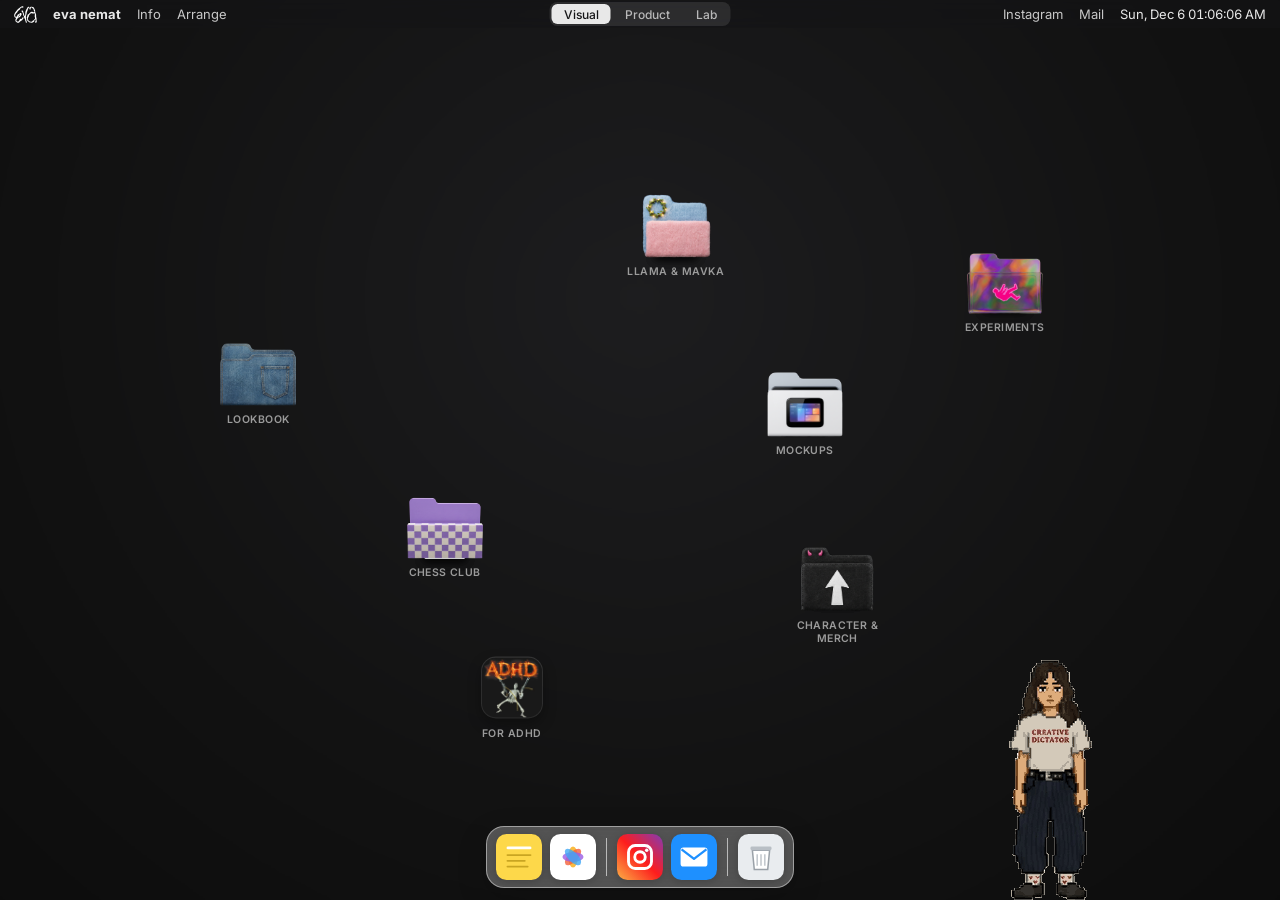
==== index.html @ 1a7c0a58 "Add a personality switcher with three portfolio tabs to the menu bar Co-Authored-By: Claude Opus 5.5" ====
<!doctype html>
<html lang="en">
<head>
  <meta charset="UTF-8" />
  <meta name="viewport" content="width=device-width, initial-scale=1, viewport-fit=cover" />
  <title>Portfolio</title>
  <link rel="icon" type="image/svg+xml" href="assets/favicon.svg?v=2026-10-22.12" />
  <link rel="preconnect" href="https://fonts.googleapis.com" />
  <link href="https://fonts.googleapis.com/css2?family=Inter:wght@400;500;600;700&display=swap" rel="stylesheet" />
  <!-- bump every ?v= on this page whenever the code or sprites change, so browsers fetch the new ones -->
  <link rel="stylesheet" href="styles.css?v=2026-10-22.12" />
</head>
<body>
  <div class="wallpaper" id="wallpaper"></div>

  <header class="menubar">
    <div class="menubar-left">
      <img class="menubar-logo" src="assets/logo-mark.svg?v=2026-10-22.12" alt="eva nemat" />
      <strong id="siteName">Portfolio</strong>
      <button class="menubar-item" data-open="about">Info</button>
      <button class="menubar-item" data-open="arrange">Arrange</button>
    </div>
    <nav class="switcher" id="switcher" aria-label="Portfolio"></nav>
    <div class="menubar-right">
      <a class="menubar-item" id="igLink" target="_blank" rel="noopener" aria-label="Instagram">Instagram</a>
      <a class="menubar-item" id="mailLink" aria-label="Email">Mail</a>
      <span class="menubar-clock" id="clock"></span>
    </div>
  </header>

  <main class="desktop" id="desktop" aria-label="Projects"></main>

  <nav class="dock" id="dock" aria-label="Dock">
    <button class="dock-item" data-open="about" title="About">
      <svg viewBox="0 0 48 48"><rect width="48" height="48" rx="11" fill="#fdd84a"/><rect x="11" y="13" width="26" height="3" rx="1.5" fill="#fff"/><rect x="11" y="21" width="26" height="2" rx="1" fill="#c9a522"/><rect x="11" y="27" width="20" height="2" rx="1" fill="#c9a522"/><rect x="11" y="33" width="23" height="2" rx="1" fill="#c9a522"/></svg>
    </button>
    <button class="dock-item" data-open="all" title="All projects">
      <svg viewBox="0 0 48 48"><rect width="48" height="48" rx="11" fill="#fff"/><g transform="translate(24 24)"><ellipse rx="5" ry="11" fill="#f9b52b" transform="rotate(0)" opacity=".9"/><ellipse rx="5" ry="11" fill="#f2603c" transform="rotate(45)" opacity=".8"/><ellipse rx="5" ry="11" fill="#9b5de5" transform="rotate(90)" opacity=".8"/><ellipse rx="5" ry="11" fill="#3fa7f5" transform="rotate(135)" opacity=".8"/></g></svg>
    </button>
    <span class="dock-sep"></span>
    <a class="dock-item" id="dockIg" target="_blank" rel="noopener" title="Instagram">
      <svg viewBox="0 0 48 48"><defs><linearGradient id="ig" x1="0" y1="1" x2="1" y2="0"><stop offset="0" stop-color="#fcb045"/><stop offset=".5" stop-color="#fd1d1d"/><stop offset="1" stop-color="#833ab4"/></linearGradient></defs><rect width="48" height="48" rx="11" fill="url(#ig)"/><rect x="12" y="12" width="24" height="24" rx="7" fill="none" stroke="#fff" stroke-width="3"/><circle cx="24" cy="24" r="5.5" fill="none" stroke="#fff" stroke-width="3"/><circle cx="31" cy="17" r="1.8" fill="#fff"/></svg>
    </a>
    <a class="dock-item" id="dockMail" title="Mail">
      <svg viewBox="0 0 48 48"><rect width="48" height="48" rx="11" fill="#1e90ff"/><rect x="10" y="14" width="28" height="20" rx="3" fill="#fff"/><path d="M11 16 24 26 37 16" fill="none" stroke="#1e90ff" stroke-width="2.4" stroke-linejoin="round"/></svg>
    </a>
    <span class="dock-sep"></span>
    <button class="dock-item" data-open="arrange" title="Tidy up desktop">
      <svg viewBox="0 0 48 48"><rect width="48" height="48" rx="11" fill="#e9ecef"/><path d="M15 17h18l-2 20H17z" fill="#fff" stroke="#9aa1a8" stroke-width="1.6"/><rect x="13" y="13" width="22" height="4" rx="1.5" fill="#b9bfc5"/><path d="M20 21v12M24 21v12M28 21v12" stroke="#b9bfc5" stroke-width="1.4"/></svg>
    </button>
  </nav>

  <div class="windows" id="windows"></div>

  <script src="projects.js?v=2026-10-22.12"></script>
  <script src="app.js?v=2026-10-22.12"></script>
  <script src="character.js?v=2026-10-22.12"></script>
</body>
</html>
---- styles.css ----
:root {
  --text: #fff;
  --label-shadow: 0 1px 3px rgba(0, 0, 0, .55);
  --glass: rgba(255, 255, 255, .28);
  --glass-border: rgba(255, 255, 255, .45);
  --win-bg: #fbfbfb;
  --win-text: #1b1b1b;
  --win-muted: #777;
  --font: "Inter", -apple-system, BlinkMacSystemFont, "Helvetica Neue", sans-serif;
}

* { box-sizing: border-box; }

html, body {
  margin: 0;
  height: 100%;
  overflow: hidden;
  background: #111;
  font-family: var(--font);
  color: var(--text);
  -webkit-font-smoothing: antialiased;
}

button { font: inherit; color: inherit; background: none; border: 0; cursor: pointer; padding: 0; }
a { color: inherit; text-decoration: none; }

/* ---------- wallpaper ---------- */
.wallpaper {
  position: fixed;
  inset: -40px;
  background: radial-gradient(ellipse at 50% 35%, #1d1d1f 0%, #121212 55%, #0b0b0b 100%) center / cover no-repeat;
  filter: blur(14px) saturate(1.05);
  transform: scale(1.04);
}
.wallpaper.has-photo { filter: blur(10px) brightness(.35); }

/* ---------- menu bar ---------- */
.menubar {
  position: fixed;
  top: 0; left: 0; right: 0;
  height: 28px;
  padding: 0 14px;
  display: flex;
  align-items: center;
  justify-content: space-between;
  font-size: 13px;
  color: #e8e8e8;
  background: rgba(20, 20, 22, .6);
  backdrop-filter: blur(20px) saturate(1.6);
  -webkit-backdrop-filter: blur(20px) saturate(1.6);
  z-index: 5000;
}
.menubar-left, .menubar-right { display: flex; align-items: center; gap: 16px; }
.menubar-logo { height: 17px; width: auto; display: block; }
.menubar-item { opacity: .85; }
.menubar-item:hover { opacity: 1; }
.menubar-clock { font-variant-numeric: tabular-nums; }
/* personality switcher: a segmented control in the middle of the menu bar */
.switcher {
  position: absolute;
  left: 50%;
  top: 50%;
  transform: translate(-50%, -50%);
  display: flex;
  gap: 2px;
  padding: 2px;
  border-radius: 8px;
  background: rgba(255, 255, 255, .1);
}
.switcher button {
  height: 20px;
  padding: 0 12px;
  border-radius: 6px;
  font: inherit;
  font-size: 12px;
  font-weight: 500;
  color: inherit;
  opacity: .75;
  transition: background .15s, color .15s, opacity .15s;
}
.switcher button:hover { opacity: 1; }
.switcher button[aria-pressed="true"] { background: #e8e8e8; color: #141416; opacity: 1; }
.desktop-empty {
  position: absolute;
  inset: 0 0 90px;
  display: grid;
  place-content: center;
  gap: 6px;
  text-align: center;
  color: rgba(255, 255, 255, .55);
  font-size: 14px;
  pointer-events: none;
}
.desktop-empty strong { font-size: 22px; font-weight: 600; color: rgba(255, 255, 255, .85); }

/* ---------- desktop icons ---------- */
.desktop {
  position: fixed;
  inset: 28px 0 0 0;
}

.icon {
  position: absolute;
  width: 112px;
  display: flex;
  flex-direction: column;
  align-items: center;
  gap: 6px;
  touch-action: none;
  user-select: none;
  -webkit-user-select: none;
  cursor: grab;
  transform: translate(-50%, -50%);
  animation: pop .5s cubic-bezier(.2, .9, .3, 1.3) both;
}
.icon.dragging { cursor: grabbing; z-index: 10; }
.icon.dragging .folder { transform: scale(1.06); }
.icon.dragging .peek { transform: translate(-50%, 0); }

/* project folders: transparent PNG shaped like a folder */
.folder {
  width: 76px;
  height: 64px;
  display: grid;
  place-items: center;
  transition: transform .18s cubic-bezier(.2, .9, .3, 1.3);
}
.folder { position: relative; --lip: 40%; }
/* three layers: the whole folder (back), the previews, and the front panel on top */
.folder .art,
.folder .front {
  position: absolute;
  inset: 0;
  width: 100%;
  height: 100%;
  object-fit: contain;
  display: block;
  pointer-events: none;
}
.folder .art { z-index: 1; }
.folder .front {
  z-index: 3;
  /* only the front panel: everything below its top edge */
  clip-path: inset(var(--lip) 0 0 0);
  transform-origin: 50% 100%;
  transition: transform .28s cubic-bezier(.2, .9, .3, 1.2);
}
/* video icons: the thumbnail as a little screen with a play badge */
.video-file {
  position: relative;
  width: 80px;
  height: 64px;
  display: grid;
  place-items: center;
  transition: transform .18s cubic-bezier(.2, .9, .3, 1.3);
}
.video-file img {
  width: 80px;
  height: 45px;
  object-fit: cover;
  border-radius: 6px;
  border: 2px solid rgba(255, 255, 255, .9);
  background: #222;
  box-shadow: 0 6px 14px rgba(0, 0, 0, .35);
  pointer-events: none;
}
.video-file::after {
  content: "";
  position: absolute;
  left: 50%;
  top: 50%;
  width: 0;
  height: 0;
  margin: -8px 0 0 -5px;
  border-style: solid;
  border-width: 8px 0 8px 13px;
  border-color: transparent transparent transparent #fff;
  filter: drop-shadow(0 1px 2px rgba(0, 0, 0, .6));
}
.icon:hover .video-file { transform: translateY(-3px); }
.icon.dragging .video-file { transform: scale(1.06); }
/* app shortcuts: a rounded tile like a dock app */
.app-icon {
  width: 80px;
  height: 64px;
  display: grid;
  place-items: center;
  transition: transform .18s cubic-bezier(.2, .9, .3, 1.3);
}
.app-icon img {
  width: 60px;
  height: 60px;
  border-radius: 14px;
  background: #111;
  box-shadow: 0 6px 14px rgba(0, 0, 0, .35), 0 0 0 1px rgba(255, 255, 255, .15);
  pointer-events: none;
}
.icon:hover .app-icon { transform: translateY(-3px); }
.icon.dragging .app-icon { transform: scale(1.06); }
/* video player: just the video, edge to edge, with the window controls floating over its top */
.window.video { width: min(560px, 92vw); background: #000; }
.window.video .wbody { padding: 0; overflow: hidden; }
.window.video .titlebar {
  position: absolute;
  top: 0; left: 0; right: 0;
  z-index: 2;
  height: 30px;
  background: linear-gradient(rgba(0, 0, 0, .55), transparent);
  border: 0;
  opacity: 0;
  transition: opacity .15s;
}
.window.video:hover .titlebar { opacity: 1; }
@media (hover: none) { .window.video .titlebar { opacity: 1; } }
.window.video .wtitle { display: none; }
.window.video .light.max { cursor: pointer; }
.window.video .resize {
  position: absolute;
  right: 0;
  bottom: 0;
  z-index: 3;
  width: 22px;
  height: 22px;
  cursor: nwse-resize;
  touch-action: none;
  background: linear-gradient(135deg, transparent 50%, rgba(255, 255, 255, .55) 50%, rgba(255, 255, 255, .55) 58%, transparent 58%, transparent 70%, rgba(255, 255, 255, .55) 70%, rgba(255, 255, 255, .55) 78%, transparent 78%);
  opacity: 0;
  transition: opacity .15s;
}
.window.video:hover .resize, .window.video.resizing .resize { opacity: 1; }
/* while resizing, keep the iframe from swallowing the pointer */
.window.video.resizing .player { pointer-events: none; }
@media (hover: none) { .window.video .resize { opacity: 1; } }
.window .player { display: block; width: 100%; aspect-ratio: 16 / 9; border: 0; background: #000; }
.folder .placeholder { width: 82%; height: 70%; border-radius: 8px; }
.icon:hover .folder { transform: translateY(-3px); }
/* hovering "opens" the folder: the front panel tips toward you and the previews rise out */
.icon:hover .folder .front { transform: perspective(220px) rotateX(-14deg); }

.peeks { position: absolute; inset: 0; z-index: 2; pointer-events: none; }
.peek {
  position: absolute;
  left: 50%;
  top: calc(var(--lip) + 6%);
  width: 56%;
  aspect-ratio: 4 / 3;
  object-fit: cover;
  border: 2px solid #fff;
  border-radius: 2px;
  box-shadow: 0 3px 8px rgba(0, 0, 0, .45);
  transform: translate(-50%, 0) rotate(0deg);
  transition: transform .32s cubic-bezier(.2, .9, .3, 1.25);
}
.peek:nth-child(1) { --dx: -30%; --dy: -80%; --r: -10deg; }
.peek:nth-child(2) { --dx: 30%;  --dy: -86%; --r: 9deg; transition-delay: .03s; }
.peek:nth-child(3) { --dx: 0%;   --dy: -104%; --r: -2deg; transition-delay: .06s; }
.icon:hover .peek { transform: translate(calc(-50% + var(--dx)), var(--dy)) rotate(var(--r)); }
.icon.selected .folder { filter: drop-shadow(0 0 10px rgba(255, 255, 255, .25)); }

.thumb {
  width: 64px;
  height: 64px;
  border-radius: 3px;
  overflow: hidden;
  box-shadow: 0 3px 10px rgba(0, 0, 0, .28);
  transition: transform .15s, box-shadow .15s;
  background: #eee;
}
.thumb img { width: 100%; height: 100%; object-fit: cover; display: block; pointer-events: none; }
.icon:hover .thumb { transform: scale(1.05); }
.icon.selected .thumb { outline: 2px solid rgba(255,255,255,.9); outline-offset: 2px; }

.label {
  max-width: 112px;
  padding: 2px 6px;
  border-radius: 4px;
  font-size: 10.5px;
  font-weight: 600;
  color: #9b9b9b;
  letter-spacing: .04em;
  text-transform: uppercase;
  text-align: center;
  line-height: 1.25;
}
.icon:hover .label { color: #e6e6e6; }
.icon.selected .label { background: #2d6cdf; color: #fff; }

/* placeholder tile shown until a real image exists */
.placeholder {
  width: 100%;
  height: 100%;
  display: grid;
  place-items: center;
  font-weight: 700;
  font-size: 18px;
  color: rgba(255, 255, 255, .95);
  letter-spacing: .02em;
}

@keyframes pop {
  from { opacity: 0; transform: translate(-50%, -50%) scale(.6); }
  to   { opacity: 1; transform: translate(-50%, -50%) scale(1); }
}

/* ---------- dock ---------- */
.dock {
  position: fixed;
  left: 50%;
  bottom: 12px;
  transform: translateX(-50%);
  display: flex;
  align-items: flex-end;
  gap: 8px;
  padding: 7px 9px;
  border-radius: 18px;
  background: var(--glass);
  border: 1px solid var(--glass-border);
  backdrop-filter: blur(24px) saturate(1.6);
  -webkit-backdrop-filter: blur(24px) saturate(1.6);
  box-shadow: 0 10px 30px rgba(0, 0, 0, .18);
  z-index: 5000;
}
.dock-item {
  width: 46px;
  height: 46px;
  display: block;
  transition: transform .18s cubic-bezier(.2, .9, .3, 1.4);
  transform-origin: bottom center;
}
.dock-item svg { width: 100%; height: 100%; display: block; filter: drop-shadow(0 2px 4px rgba(0,0,0,.18)); }
.dock-item:hover { transform: scale(1.25) translateY(-4px); }
.dock-sep { width: 1px; align-self: stretch; margin: 4px 2px; background: rgba(255, 255, 255, .6); }

/* ---------- windows ---------- */
/* windows sit above everything else: the dock, the menubar and the character's props */
.windows { position: relative; z-index: 6000; }
.window {
  position: fixed;
  width: min(760px, 92vw);
  max-height: min(78vh, 760px);
  display: flex;
  flex-direction: column;
  background: var(--win-bg);
  color: var(--win-text);
  border-radius: 12px;
  overflow: hidden;
  box-shadow: 0 24px 70px rgba(0, 0, 0, .35), 0 0 0 1px rgba(0, 0, 0, .08);
  animation: open .22s cubic-bezier(.2, .9, .3, 1.15) both;
}
.window.closing { animation: close .16s ease-in forwards; }
.window.small { width: min(420px, 92vw); }

.titlebar {
  position: relative;
  flex: none;
  height: 38px;
  display: flex;
  align-items: center;
  padding: 0 14px;
  background: #ececec;
  border-bottom: 1px solid #ddd;
  cursor: grab;
  touch-action: none;
  user-select: none;
}
.titlebar:active { cursor: grabbing; }
.lights { display: flex; gap: 8px; }
.light { width: 12px; height: 12px; border-radius: 50%; }
.light.close { background: #ff5f57; }
.light.min { background: #febc2e; }
.light.max { background: #28c840; }
.light.close:hover::after { content: "×"; display: block; font-size: 11px; line-height: 12px; text-align: center; color: #7a1d17; font-weight: 700; }
.wtitle {
  position: absolute;
  left: 50%;
  transform: translateX(-50%);
  font-size: 13px;
  font-weight: 600;
  color: #444;
  white-space: nowrap;
  max-width: 60%;
  overflow: hidden;
  text-overflow: ellipsis;
}

.wbody { overflow: auto; padding: 20px; }
.wmeta { display: flex; gap: 10px; font-size: 12px; color: var(--win-muted); text-transform: uppercase; letter-spacing: .06em; margin-bottom: 6px; }
.wbody h2 { margin: 0 0 8px; font-size: 22px; letter-spacing: -.01em; }
.wbody p { margin: 0 0 18px; font-size: 14px; line-height: 1.55; color: #333; }

.gallery { display: grid; gap: 10px; }
.gallery img, .gallery video {
  display: block;
  justify-self: center;
  max-width: 100%;
  max-height: 70vh;
  border-radius: 6px;
}
.gallery video { width: 100%; background: #111; }
.gallery .placeholder { border-radius: 6px; font-size: 32px; }
.gallery .placeholder { aspect-ratio: 4 / 3; }

.finder { display: grid; grid-template-columns: repeat(auto-fill, minmax(96px, 1fr)); gap: 16px 8px; }
.finder button { display: flex; flex-direction: column; align-items: center; gap: 6px; font-size: 11px; color: #333; text-align: center; }
.finder .thumb { width: 64px; height: 64px; }

@keyframes open { from { opacity: 0; transform: scale(.92); } to { opacity: 1; transform: scale(1); } }
@keyframes close { to { opacity: 0; transform: scale(.94); } }

/* ---------- mobile ---------- */
@media (max-width: 640px) {
  .menubar { padding: 0 12px; }
  .menubar-item[data-open="arrange"], .menubar-right .menubar-item { display: none; }
  /* room for the switcher in the middle */
  #siteName, .menubar-clock { display: none; }
  .switcher button { padding: 0 10px; }
  .icon { width: 84px; }
  .folder { width: 66px; height: 56px; }
  .label { font-size: 9.5px; max-width: 84px; }
  .dock-item { width: 40px; height: 40px; }
  .window, .window.small {
    left: 8px !important;
    width: calc(100vw - 16px);
    max-height: calc(100dvh - 120px);
  }
}

@media (prefers-reduced-motion: reduce) {
  .icon, .window { animation: none; }
}

/* ---------- pixel character that follows the cursor ---------- */
.buddy {
  position: fixed;
  left: 0;
  top: 0;
  z-index: 4000; /* behind windows; character.js lifts her above them while she sits on one */
  pointer-events: none;
  background-repeat: no-repeat;
  image-rendering: pixelated;
  will-change: transform;
  /* she tips around the point she sits on (row 144 of 256) */
  transform-origin: 50% 56.25%;
}
/* the desk she pulls into the bottom-left corner for the Mockups project */
.buddy-desk, .buddy-wardrobe {
  position: fixed;
  left: 0;
  z-index: 3990; /* just behind her */
  pointer-events: none;
  background-repeat: no-repeat;
  image-rendering: pixelated;
  will-change: transform;
}
.buddy-wardrobe { top: 0; transform-origin: 50% 100%; }
/* the llama and bird from Llama & Mavka that run across and fall asleep on the right */
.buddy-llama, .buddy-bird {
  position: fixed;
  left: 0;
  top: 0;
  z-index: 3994;
  pointer-events: none;
  background-repeat: no-repeat;
  image-rendering: pixelated;
  will-change: transform;
}
.buddy-llama { top: auto; transform-origin: 50% 100%; }
.buddy-bird { z-index: 3995; }
/* questions about the project she's sitting on, and her answer */
.buddy-qa {
  position: fixed;
  left: 0;
  top: 0;
  z-index: 7001;
  width: 260px;
  display: flex;
  flex-direction: column;
  align-items: flex-start;
  gap: 6px;
  pointer-events: none;
  opacity: 0;
  transition: opacity .2s;
  font: 600 12px/1.35 ui-monospace, "SF Mono", Menlo, monospace;
}
.buddy-qa.flip { align-items: flex-end; }
.buddy-qa.show { opacity: 1; }
.buddy-qa.show button { pointer-events: auto; }
.buddy-qa button, .buddy-qa .say {
  margin: 0;
  padding: 5px 9px 6px;
  font: inherit;
  text-align: left;
  color: #111;
  background: #fff;
  border: 3px solid #111;
  box-shadow: 3px 3px 0 #111;
}
.buddy-qa button { cursor: pointer; transition: transform .08s, box-shadow .08s; }
.buddy-qa button:hover { transform: translate(-1px, -1px); box-shadow: 4px 4px 0 #111; background: #fff3a6; }
.buddy-qa button:active { transform: translate(2px, 2px); box-shadow: 1px 1px 0 #111; }
.buddy-qa .say { font-weight: 500; width: 100%; box-sizing: border-box; min-height: 1.35em; }
/* pixel tail pointing back at her */
.buddy-qa .say { position: relative; }
.buddy-qa .say::before {
  content: "";
  position: absolute;
  top: 8px;
  left: -9px;
  width: 9px;
  height: 9px;
  background: #fff;
  border: 3px solid #111;
  border-top: 0;
  border-right: 0;
  transform: skewX(-35deg);
}
.buddy-qa.flip .say::before { left: auto; right: -9px; border-left: 0; border-right: 3px solid #111; transform: skewX(35deg); }
/* her angry speech bubble after a fall */
.buddy-bubble {
  position: fixed;
  left: 0;
  top: 0;
  z-index: 4001;
  pointer-events: none;
  padding: 4px 8px 5px;
  font: 700 15px/1 ui-monospace, "SF Mono", Menlo, monospace;
  letter-spacing: .04em;
  color: #c0392b;
  background: #fff;
  border: 3px solid #111;
  box-shadow: 3px 3px 0 #111;
  opacity: 0;
  transition: opacity .12s;
}
.buddy-bubble.show { opacity: 1; }
/* pixel tail pointing down-left to her head */
.buddy-bubble::after {
  content: "";
  position: absolute;
  left: 6px;
  bottom: -9px;
  width: 9px;
  height: 9px;
  background: #fff;
  border: 3px solid #111;
  border-top: 0;
  border-right: 0;
  transform: skewY(-35deg);
}
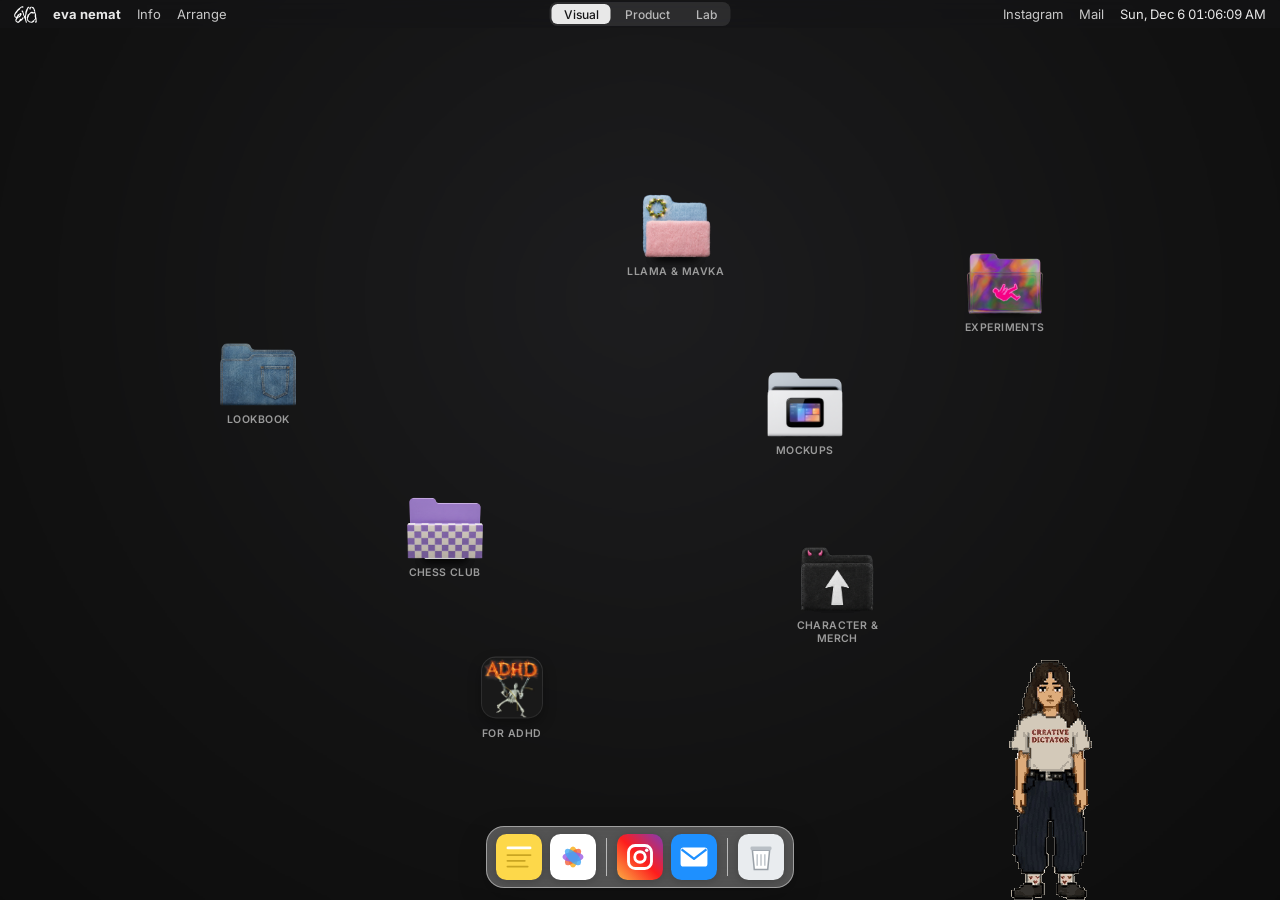
==== commit 3c8d808e: "Add phone home screen layout for mobile On screens up to 640px the desktop becomes a phone home scre" ====
--- a/index.html
+++ b/index.html
@@ -4,18 +4,18 @@
   <meta charset="UTF-8" />
   <meta name="viewport" content="width=device-width, initial-scale=1, viewport-fit=cover" />
   <title>Portfolio</title>
-  <link rel="icon" type="image/svg+xml" href="assets/favicon.svg?v=2026-10-22.12" />
+  <link rel="icon" type="image/svg+xml" href="assets/favicon.svg?v=2026-10-23.1" />
   <link rel="preconnect" href="https://fonts.googleapis.com" />
   <link href="https://fonts.googleapis.com/css2?family=Inter:wght@400;500;600;700&display=swap" rel="stylesheet" />
   <!-- bump every ?v= on this page whenever the code or sprites change, so browsers fetch the new ones -->
-  <link rel="stylesheet" href="styles.css?v=2026-10-22.12" />
+  <link rel="stylesheet" href="styles.css?v=2026-10-23.1" />
 </head>
 <body>
   <div class="wallpaper" id="wallpaper"></div>
 
   <header class="menubar">
     <div class="menubar-left">
-      <img class="menubar-logo" src="assets/logo-mark.svg?v=2026-10-22.12" alt="eva nemat" />
+      <img class="menubar-logo" src="assets/logo-mark.svg?v=2026-10-23.1" alt="eva nemat" />
       <strong id="siteName">Portfolio</strong>
       <button class="menubar-item" data-open="about">Info</button>
       <button class="menubar-item" data-open="arrange">Arrange</button>
@@ -52,8 +52,9 @@
 
   <div class="windows" id="windows"></div>
 
-  <script src="projects.js?v=2026-10-22.12"></script>
-  <script src="app.js?v=2026-10-22.12"></script>
-  <script src="character.js?v=2026-10-22.12"></script>
+  <script src="projects.js?v=2026-10-23.1"></script>
+  <script src="app.js?v=2026-10-23.1"></script>
+  <script src="mobile.js?v=2026-10-23.1"></script>
+  <script src="character.js?v=2026-10-23.1"></script>
 </body>
 </html>
--- a/styles.css
+++ b/styles.css
@@ -407,22 +407,322 @@
 @keyframes open { from { opacity: 0; transform: scale(.92); } to { opacity: 1; transform: scale(1); } }
 @keyframes close { to { opacity: 0; transform: scale(.94); } }
 
-/* ---------- mobile ---------- */
+/* ---------- phone: a home screen instead of the desktop (mobile.js) ---------- */
+.phone, .sheet { display: none; }
 @media (max-width: 640px) {
-  .menubar { padding: 0 12px; }
-  .menubar-item[data-open="arrange"], .menubar-right .menubar-item { display: none; }
-  /* room for the switcher in the middle */
-  #siteName, .menubar-clock { display: none; }
-  .switcher button { padding: 0 10px; }
-  .icon { width: 84px; }
-  .folder { width: 66px; height: 56px; }
-  .label { font-size: 9.5px; max-width: 84px; }
-  .dock-item { width: 40px; height: 40px; }
-  .window, .window.small {
-    left: 8px !important;
-    width: calc(100vw - 16px);
-    max-height: calc(100dvh - 120px);
-  }
+  /* the desktop, its windows and the character step aside */
+  .menubar, .desktop, .dock, .windows,
+  .buddy, .buddy-desk, .buddy-wardrobe, .buddy-llama, .buddy-bird, .buddy-qa, .buddy-bubble { display: none !important; }
+
+  .phone {
+    --icon: min(62px, 15.5vw);
+    position: fixed;
+    inset: 0;
+    display: flex;
+    flex-direction: column;
+    padding: env(safe-area-inset-top) 0 calc(env(safe-area-inset-bottom) + 10px);
+    transition: transform .44s cubic-bezier(.2, .9, .25, 1), opacity .44s, filter .44s;
+  }
+  /* soft colour behind the dark wallpaper, like a phone background */
+  .phone::before {
+    content: "";
+    position: fixed;
+    inset: 0;
+    z-index: -1;
+    pointer-events: none;
+    background:
+      radial-gradient(60% 40% at 15% 20%, rgba(155, 93, 229, .28), transparent 70%),
+      radial-gradient(55% 40% at 90% 55%, rgba(242, 96, 60, .2), transparent 70%),
+      radial-gradient(70% 45% at 40% 100%, rgba(63, 167, 245, .22), transparent 70%);
+  }
+  /* the home screen zooms in a little behind an open app */
+  .phone.behind { transform: scale(1.08); opacity: .3; filter: blur(4px); }
+
+  .phone-pages {
+    flex: 1;
+    min-height: 0;
+    display: flex;
+    overflow-x: auto;
+    overflow-y: hidden;
+    scroll-snap-type: x mandatory;
+    scrollbar-width: none;
+    overscroll-behavior-x: contain;
+  }
+  .phone-pages::-webkit-scrollbar { display: none; }
+  .phone-page {
+    flex: 0 0 100%;
+    scroll-snap-align: start;
+    scroll-snap-stop: always;
+    overflow-y: auto;
+    padding: 18px 0 16px;
+  }
+  .phone-grid {
+    display: grid;
+    grid-template-columns: repeat(4, 1fr);
+    gap: 22px 0;
+    padding: 0 14px;
+    justify-items: center;
+  }
+
+  /* ---------- widgets ---------- */
+  .widget {
+    grid-column: 1 / -1;
+    justify-self: stretch;
+    margin: 0 8px 4px;
+    min-height: calc(var(--icon) * 2 + 40px);
+    padding: 16px 18px;
+    border-radius: 24px;
+    display: flex;
+    flex-direction: column;
+    align-items: flex-start;
+    text-align: left;
+    color: #fff;
+    background: rgba(255, 255, 255, .1);
+    border: .5px solid rgba(255, 255, 255, .16);
+    backdrop-filter: blur(30px) saturate(1.6);
+    -webkit-backdrop-filter: blur(30px) saturate(1.6);
+    animation: phone-pop .5s cubic-bezier(.2, .9, .3, 1.15) both;
+  }
+  .widget-top { display: flex; align-items: center; gap: 8px; font-size: 13px; font-weight: 600; }
+  .widget-top img { height: 16px; width: auto; }
+  .widget-date { margin-top: auto; font-size: 13px; font-weight: 600; color: #ff6b5b; text-transform: uppercase; letter-spacing: .04em; }
+  .widget-time { font-size: 52px; font-weight: 300; line-height: 1.05; letter-spacing: -.03em; font-variant-numeric: tabular-nums; }
+  .widget-about { margin-top: 6px; font-size: 12.5px; line-height: 1.4; color: rgba(255, 255, 255, .65); }
+  .widget-hello:active { transform: scale(.97); transition: transform .1s; }
+  .widget-mode { justify-content: flex-end; }
+  .widget-mode strong { font-size: 28px; font-weight: 700; letter-spacing: -.02em; }
+  .widget-mode span { margin-top: 4px; font-size: 13px; color: rgba(255, 255, 255, .6); }
+
+  /* ---------- app icons ---------- */
+  .app {
+    width: 100%;
+    display: flex;
+    flex-direction: column;
+    align-items: center;
+    gap: 6px;
+    -webkit-tap-highlight-color: transparent;
+    animation: phone-pop .5s cubic-bezier(.2, .9, .3, 1.3) both;
+  }
+  .app-tile {
+    width: var(--icon);
+    height: var(--icon);
+    border-radius: 23%;
+    overflow: hidden;
+    display: block;
+    box-shadow: 0 6px 16px rgba(0, 0, 0, .3);
+    transition: transform .15s, filter .15s;
+  }
+  .app:active .app-tile { transform: scale(.9); filter: brightness(.75); }
+  .app-tile > img { width: 100%; height: 100%; object-fit: cover; display: block; }
+  /* a project folder: frosted glass with four little pictures inside */
+  .folder-tile {
+    display: grid;
+    grid-template-columns: 1fr 1fr;
+    gap: 9%;
+    padding: 14%;
+    background: rgba(255, 255, 255, .2);
+    border: .5px solid rgba(255, 255, 255, .25);
+    backdrop-filter: blur(20px) saturate(1.6);
+    -webkit-backdrop-filter: blur(20px) saturate(1.6);
+  }
+  .mini { border-radius: 24%; overflow: hidden; background: rgba(255, 255, 255, .15); }
+  .mini img, .mini .placeholder { width: 100%; height: 100%; object-fit: cover; display: block; font-size: 0; }
+  .app-label {
+    max-width: calc(var(--icon) + 18px);
+    font-size: 11.5px;
+    font-weight: 500;
+    color: #fff;
+    text-shadow: 0 1px 3px rgba(0, 0, 0, .5);
+    white-space: nowrap;
+    overflow: hidden;
+    text-overflow: ellipsis;
+  }
+
+  /* ---------- page switcher and dock ---------- */
+  .phone-pager {
+    align-self: center;
+    display: flex;
+    gap: 2px;
+    margin: 8px 0 12px;
+    padding: 3px;
+    border-radius: 999px;
+    background: rgba(255, 255, 255, .12);
+    backdrop-filter: blur(20px) saturate(1.6);
+    -webkit-backdrop-filter: blur(20px) saturate(1.6);
+  }
+  .phone-pager button {
+    height: 26px;
+    padding: 0 13px;
+    border-radius: 999px;
+    font-size: 12px;
+    font-weight: 600;
+    color: rgba(255, 255, 255, .55);
+    transition: background .2s, color .2s;
+  }
+  .phone-pager button[aria-pressed="true"] { background: rgba(255, 255, 255, .9); color: #141416; }
+  .phone-dock {
+    margin: 0 10px;
+    padding: 14px 0;
+    display: grid;
+    grid-template-columns: repeat(4, 1fr);
+    justify-items: center;
+    border-radius: 32px;
+    background: rgba(255, 255, 255, .14);
+    border: .5px solid rgba(255, 255, 255, .18);
+    backdrop-filter: blur(30px) saturate(1.8);
+    -webkit-backdrop-filter: blur(30px) saturate(1.8);
+  }
+  .phone-dock-item { width: var(--icon); height: var(--icon); display: block; transition: transform .15s, filter .15s; -webkit-tap-highlight-color: transparent; }
+  .phone-dock-item:active { transform: scale(.9); filter: brightness(.75); }
+  .phone-dock-item svg { width: 100%; height: 100%; display: block; }
+
+  /* ---------- notification ---------- */
+  .banner {
+    position: fixed;
+    left: 8px;
+    right: 8px;
+    top: calc(env(safe-area-inset-top) + 8px);
+    z-index: 50;
+    display: flex;
+    align-items: center;
+    gap: 11px;
+    padding: 11px 14px;
+    border-radius: 22px;
+    text-align: left;
+    color: #fff;
+    background: rgba(40, 40, 44, .9);
+    border: .5px solid rgba(255, 255, 255, .14);
+    backdrop-filter: blur(30px) saturate(1.8);
+    -webkit-backdrop-filter: blur(30px) saturate(1.8);
+    box-shadow: 0 10px 30px rgba(0, 0, 0, .35);
+    transform: translateY(-140%);
+    transition: transform .5s cubic-bezier(.2, .9, .3, 1.15);
+  }
+  .banner.show { transform: none; }
+  .banner img { width: 38px; height: 38px; border-radius: 9px; flex: none; }
+  .banner-text { display: flex; flex-direction: column; gap: 1px; font-size: 13.5px; line-height: 1.3; min-width: 0; }
+  .banner-head { display: flex; justify-content: space-between; gap: 8px; }
+  .banner-head span { font-size: 12px; color: rgba(255, 255, 255, .5); }
+
+  /* ---------- apps ---------- */
+  .sheet {
+    --accent: #0a84ff;
+    position: fixed;
+    inset: 0;
+    z-index: 100;
+    display: flex;
+    flex-direction: column;
+    overflow: hidden;
+    background: #0d0d0f;
+    color: #f2f2f2;
+  }
+  .sheet-nav {
+    position: absolute;
+    top: 0; left: 0; right: 0;
+    z-index: 2;
+    height: calc(env(safe-area-inset-top) + 48px);
+    padding: env(safe-area-inset-top) 8px 0;
+    display: flex;
+    align-items: center;
+    border-bottom: .5px solid transparent;
+    transition: background .2s, border-color .2s;
+  }
+  .sheet.scrolled .sheet-nav {
+    background: rgba(22, 22, 24, .8);
+    border-color: rgba(255, 255, 255, .1);
+    backdrop-filter: blur(20px) saturate(1.6);
+    -webkit-backdrop-filter: blur(20px) saturate(1.6);
+  }
+  .sheet-back { height: 44px; padding: 0 8px; display: flex; align-items: center; gap: 5px; font-size: 17px; color: var(--accent); }
+  .sheet-back svg { width: 11px; height: 19px; }
+  .sheet-title {
+    position: absolute;
+    left: 50%;
+    bottom: 13px;
+    transform: translateX(-50%);
+    max-width: 50%;
+    font-size: 16px;
+    font-weight: 600;
+    white-space: nowrap;
+    overflow: hidden;
+    text-overflow: ellipsis;
+    opacity: 0;
+    transition: opacity .2s;
+  }
+  .sheet.scrolled .sheet-title { opacity: 1; }
+  .sheet-scroll {
+    flex: 1;
+    overflow-y: auto;
+    overscroll-behavior-y: none;
+    padding: calc(env(safe-area-inset-top) + 56px) 16px calc(env(safe-area-inset-bottom) + 44px);
+  }
+  .sheet h1 { margin: 0; font-size: 30px; font-weight: 700; letter-spacing: -.02em; line-height: 1.1; }
+  /* the home bar: tap it or swipe up from it to go home */
+  .home-bar {
+    position: absolute;
+    left: 50%;
+    bottom: 0;
+    z-index: 3;
+    width: 180px;
+    height: calc(env(safe-area-inset-bottom) + 26px);
+    transform: translateX(-50%);
+    touch-action: none;
+  }
+  .home-bar::after {
+    content: "";
+    position: absolute;
+    left: 50%;
+    bottom: calc(env(safe-area-inset-bottom) + 8px);
+    width: 134px;
+    height: 5px;
+    margin-left: -67px;
+    border-radius: 3px;
+    background: rgba(255, 255, 255, .75);
+    box-shadow: 0 0 6px rgba(0, 0, 0, .5);
+  }
+
+  /* a project, laid out like an app's page */
+  .app-head { display: flex; align-items: center; gap: 14px; margin-bottom: 14px; }
+  .app-head-icon { flex: none; width: 76px; height: 76px; border-radius: 18px; overflow: hidden; box-shadow: 0 0 0 .5px rgba(255, 255, 255, .15); }
+  .app-head-icon img, .app-head-icon .placeholder { width: 100%; height: 100%; object-fit: cover; display: block; }
+  .app-head-meta { display: block; margin-top: 4px; font-size: 13px; color: rgba(255, 255, 255, .5); }
+  .app-desc { margin: 0 0 18px; font-size: 15px; line-height: 1.5; color: rgba(255, 255, 255, .8); }
+  .sheet .gallery { gap: 10px; }
+  .sheet .gallery img, .sheet .gallery video { width: 100%; max-height: none; border-radius: 14px; }
+
+  .sheet-video { background: #000; }
+  .app-video { min-height: 100%; display: flex; flex-direction: column; justify-content: center; gap: 16px; }
+  .app-video .player { display: block; margin: 0 -16px; width: calc(100% + 32px); aspect-ratio: 16 / 9; border: 0; background: #000; }
+  .app-video h1 { font-size: 22px; }
+
+  .sheet-notes { --accent: #ffd60a; background: #1c1c1e; }
+  .note-date { display: block; margin-bottom: 14px; text-align: center; font-size: 12.5px; color: rgba(255, 255, 255, .45); }
+  .note p { margin: 12px 0 0; font-size: 17px; line-height: 1.5; }
+  .note-links { display: flex; flex-direction: column; gap: 6px; }
+  .note-links a { color: var(--accent); text-decoration: underline; text-underline-offset: 3px; }
+
+  .sheet-photos .sheet-scroll { padding-left: 0; padding-right: 0; }
+  .library > h1, .library-count { padding: 0 16px; }
+  .library-count { display: block; margin: 2px 0 14px; font-size: 14px; color: rgba(255, 255, 255, .5); }
+  .library-grid { display: grid; grid-template-columns: repeat(3, 1fr); gap: 2px; }
+  .library-grid button { position: relative; aspect-ratio: 1; overflow: hidden; background: #222; }
+  .library-grid img, .library-grid .placeholder { width: 100%; height: 100%; object-fit: cover; display: block; }
+  .library-grid span {
+    position: absolute;
+    left: 0; right: 0; bottom: 0;
+    padding: 18px 7px 6px;
+    font-size: 11px;
+    font-weight: 600;
+    text-align: left;
+    background: linear-gradient(transparent, rgba(0, 0, 0, .6));
+  }
+
+  @keyframes phone-pop { from { opacity: 0; transform: scale(.7); } to { opacity: 1; transform: none; } }
+}
+
+@media (prefers-reduced-motion: reduce) {
+  .app, .widget { animation: none; }
+  .phone { transition: none; }
 }
 
 @media (prefers-reduced-motion: reduce) {
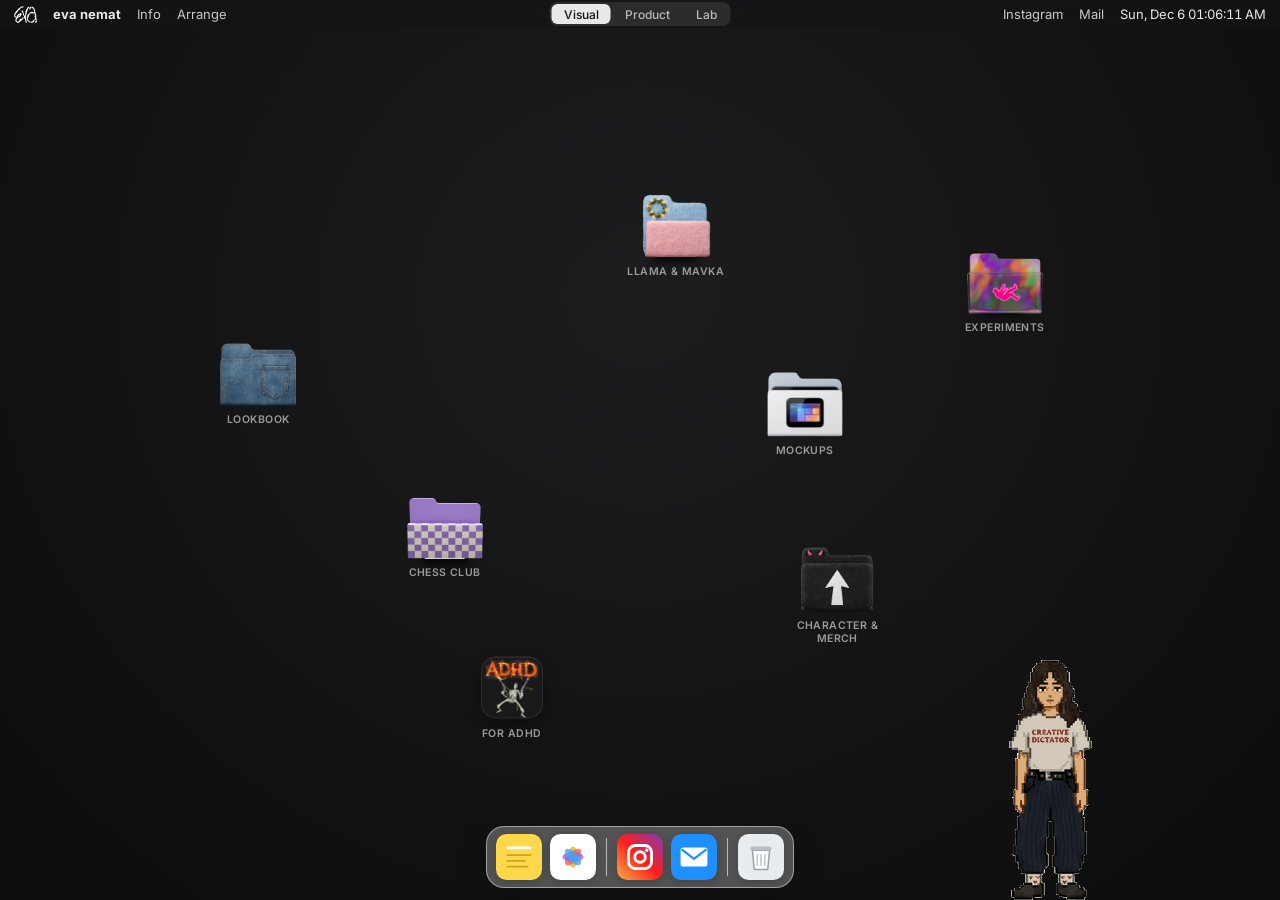
==== commit 76adf649: "Pixel character on the phone home screen and in projects On phones character.js stays off (it follow" ====
--- a/index.html
+++ b/index.html
@@ -4,18 +4,18 @@
   <meta charset="UTF-8" />
   <meta name="viewport" content="width=device-width, initial-scale=1, viewport-fit=cover" />
   <title>Portfolio</title>
-  <link rel="icon" type="image/svg+xml" href="assets/favicon.svg?v=2026-10-23.1" />
+  <link rel="icon" type="image/svg+xml" href="assets/favicon.svg?v=2026-10-24.1" />
   <link rel="preconnect" href="https://fonts.googleapis.com" />
   <link href="https://fonts.googleapis.com/css2?family=Inter:wght@400;500;600;700&display=swap" rel="stylesheet" />
   <!-- bump every ?v= on this page whenever the code or sprites change, so browsers fetch the new ones -->
-  <link rel="stylesheet" href="styles.css?v=2026-10-23.1" />
+  <link rel="stylesheet" href="styles.css?v=2026-10-24.1" />
 </head>
 <body>
   <div class="wallpaper" id="wallpaper"></div>
 
   <header class="menubar">
     <div class="menubar-left">
-      <img class="menubar-logo" src="assets/logo-mark.svg?v=2026-10-23.1" alt="eva nemat" />
+      <img class="menubar-logo" src="assets/logo-mark.svg?v=2026-10-24.1" alt="eva nemat" />
       <strong id="siteName">Portfolio</strong>
       <button class="menubar-item" data-open="about">Info</button>
       <button class="menubar-item" data-open="arrange">Arrange</button>
@@ -52,9 +52,10 @@
 
   <div class="windows" id="windows"></div>
 
-  <script src="projects.js?v=2026-10-23.1"></script>
-  <script src="app.js?v=2026-10-23.1"></script>
-  <script src="mobile.js?v=2026-10-23.1"></script>
-  <script src="character.js?v=2026-10-23.1"></script>
+  <script src="projects.js?v=2026-10-24.1"></script>
+  <script src="app.js?v=2026-10-24.1"></script>
+  <script src="mobile.js?v=2026-10-24.1"></script>
+  <script src="phone-buddy.js?v=2026-10-24.1"></script>
+  <script src="character.js?v=2026-10-24.1"></script>
 </body>
 </html>
--- a/styles.css
+++ b/styles.css
@@ -717,6 +717,24 @@
     background: linear-gradient(transparent, rgba(0, 0, 0, .6));
   }
 
+  /* the pixel character (phone-buddy.js): on the page switcher at home, along the bottom of a project */
+  .pb-layer, .pb-stage { position: absolute; pointer-events: none; }
+  .pb-layer { inset: 0; z-index: 5; }
+  /* the home screen's icons stay in front of her, so she never covers one */
+  .phone-pages { position: relative; z-index: 6; }
+  .pb-stage {
+    left: 0; right: 0; bottom: 0;
+    z-index: 2;
+    height: 120px;
+    transition: transform .25s ease-in, opacity .25s ease-in;
+  }
+  .pb-stage.away { transform: translateY(60%); opacity: 0; transition-timing-function: ease-out; }
+  .pb { position: absolute; left: 0; top: 0; background-repeat: no-repeat; image-rendering: pixelated; will-change: transform; }
+  .pb-ward { transform-origin: 50% 100%; }
+  .pb-her { z-index: 1; }
+  /* room under the gallery so its last picture scrolls clear of her */
+  .sheet.has-stage .sheet-scroll { padding-bottom: calc(env(safe-area-inset-bottom) + 120px); }
+
   @keyframes phone-pop { from { opacity: 0; transform: scale(.7); } to { opacity: 1; transform: none; } }
 }
 
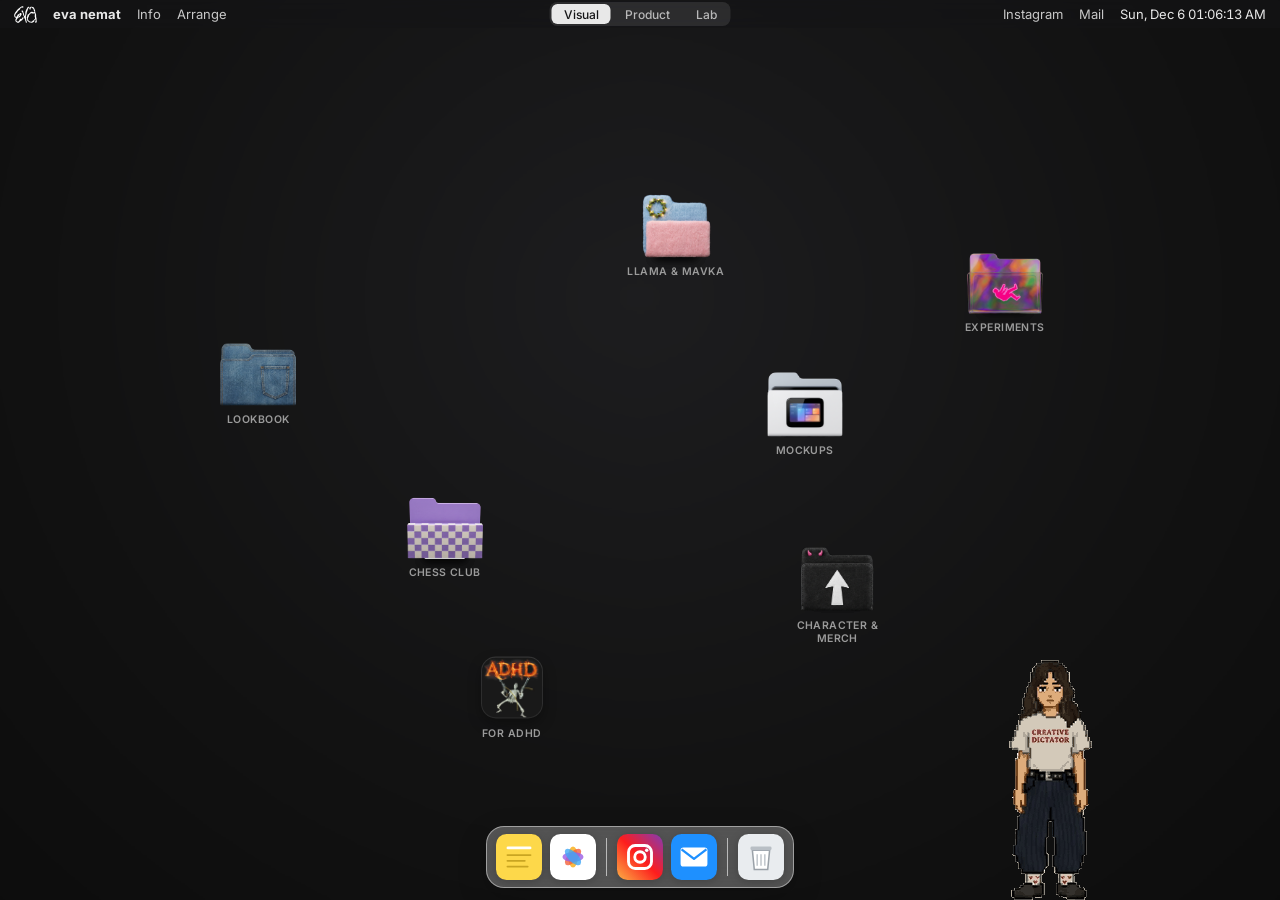
==== commit e78de1a9: "Add placeholder Brief, Role, Process and Result sections to every project Projects get an optional `" ====
--- a/index.html
+++ b/index.html
@@ -4,18 +4,18 @@
   <meta charset="UTF-8" />
   <meta name="viewport" content="width=device-width, initial-scale=1, viewport-fit=cover" />
   <title>Portfolio</title>
-  <link rel="icon" type="image/svg+xml" href="assets/favicon.svg?v=2026-10-24.1" />
+  <link rel="icon" type="image/svg+xml" href="assets/favicon.svg?v=2026-10-24.2" />
   <link rel="preconnect" href="https://fonts.googleapis.com" />
   <link href="https://fonts.googleapis.com/css2?family=Inter:wght@400;500;600;700&display=swap" rel="stylesheet" />
   <!-- bump every ?v= on this page whenever the code or sprites change, so browsers fetch the new ones -->
-  <link rel="stylesheet" href="styles.css?v=2026-10-24.1" />
+  <link rel="stylesheet" href="styles.css?v=2026-10-24.2" />
 </head>
 <body>
   <div class="wallpaper" id="wallpaper"></div>
 
   <header class="menubar">
     <div class="menubar-left">
-      <img class="menubar-logo" src="assets/logo-mark.svg?v=2026-10-24.1" alt="eva nemat" />
+      <img class="menubar-logo" src="assets/logo-mark.svg?v=2026-10-24.2" alt="eva nemat" />
       <strong id="siteName">Portfolio</strong>
       <button class="menubar-item" data-open="about">Info</button>
       <button class="menubar-item" data-open="arrange">Arrange</button>
@@ -52,10 +52,10 @@
 
   <div class="windows" id="windows"></div>
 
-  <script src="projects.js?v=2026-10-24.1"></script>
-  <script src="app.js?v=2026-10-24.1"></script>
-  <script src="mobile.js?v=2026-10-24.1"></script>
-  <script src="phone-buddy.js?v=2026-10-24.1"></script>
-  <script src="character.js?v=2026-10-24.1"></script>
+  <script src="projects.js?v=2026-10-24.2"></script>
+  <script src="app.js?v=2026-10-24.2"></script>
+  <script src="mobile.js?v=2026-10-24.2"></script>
+  <script src="phone-buddy.js?v=2026-10-24.2"></script>
+  <script src="character.js?v=2026-10-24.2"></script>
 </body>
 </html>
--- a/styles.css
+++ b/styles.css
@@ -387,6 +387,9 @@
 .wmeta { display: flex; gap: 10px; font-size: 12px; color: var(--win-muted); text-transform: uppercase; letter-spacing: .06em; margin-bottom: 6px; }
 .wbody h2 { margin: 0 0 8px; font-size: 22px; letter-spacing: -.01em; }
 .wbody p { margin: 0 0 18px; font-size: 14px; line-height: 1.55; color: #333; }
+.wsection h3 { margin: 0 0 4px; font-size: 11px; font-weight: 600; text-transform: uppercase; letter-spacing: .06em; color: var(--win-muted); }
+.wsection p { margin-bottom: 14px; }
+.wsection:last-of-type p { margin-bottom: 18px; }
 
 .gallery { display: grid; gap: 10px; }
 .gallery img, .gallery video {
@@ -687,6 +690,9 @@
   .app-head-icon img, .app-head-icon .placeholder { width: 100%; height: 100%; object-fit: cover; display: block; }
   .app-head-meta { display: block; margin-top: 4px; font-size: 13px; color: rgba(255, 255, 255, .5); }
   .app-desc { margin: 0 0 18px; font-size: 15px; line-height: 1.5; color: rgba(255, 255, 255, .8); }
+  .app-section { margin: 0 0 18px; padding-top: 14px; border-top: .5px solid rgba(255, 255, 255, .12); }
+  .app-section h2 { margin: 0 0 6px; font-size: 17px; font-weight: 600; }
+  .app-section p { margin: 0; font-size: 15px; line-height: 1.5; color: rgba(255, 255, 255, .7); }
   .sheet .gallery { gap: 10px; }
   .sheet .gallery img, .sheet .gallery video { width: 100%; max-height: none; border-radius: 14px; }
 
@@ -725,7 +731,7 @@
   .pb-stage {
     left: 0; right: 0; bottom: 0;
     z-index: 2;
-    height: 120px;
+    height: 180px;
     transition: transform .25s ease-in, opacity .25s ease-in;
   }
   .pb-stage.away { transform: translateY(60%); opacity: 0; transition-timing-function: ease-out; }
@@ -733,7 +739,7 @@
   .pb-ward { transform-origin: 50% 100%; }
   .pb-her { z-index: 1; }
   /* room under the gallery so its last picture scrolls clear of her */
-  .sheet.has-stage .sheet-scroll { padding-bottom: calc(env(safe-area-inset-bottom) + 120px); }
+  .sheet.has-stage .sheet-scroll { padding-bottom: calc(env(safe-area-inset-bottom) + 170px); }
 
   @keyframes phone-pop { from { opacity: 0; transform: scale(.7); } to { opacity: 1; transform: none; } }
 }
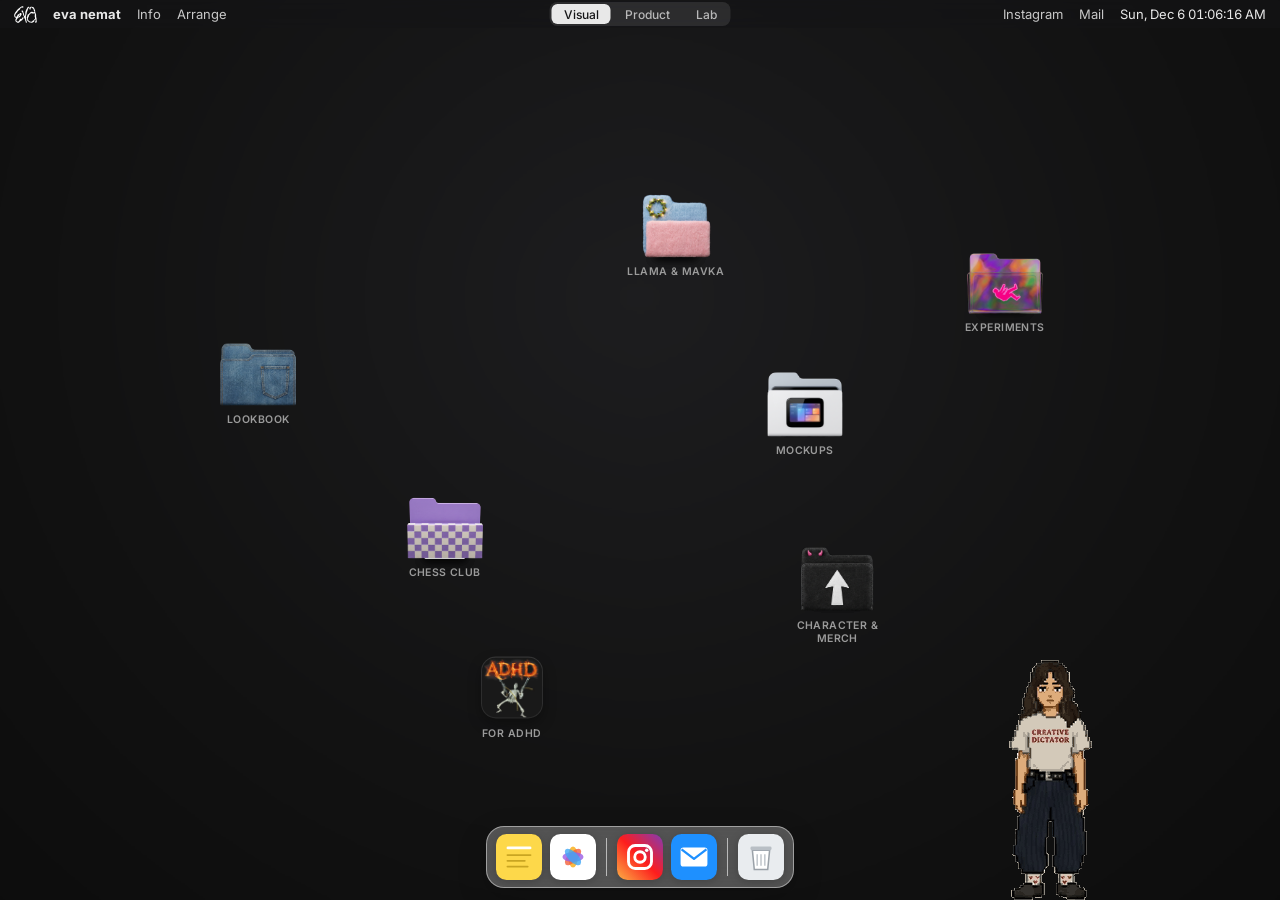
==== commit d6a14fb9: "Lay project sections out between the pictures, like a case study The first picture follows the descr" ====
--- a/index.html
+++ b/index.html
@@ -4,18 +4,18 @@
   <meta charset="UTF-8" />
   <meta name="viewport" content="width=device-width, initial-scale=1, viewport-fit=cover" />
   <title>Portfolio</title>
-  <link rel="icon" type="image/svg+xml" href="assets/favicon.svg?v=2026-10-24.2" />
+  <link rel="icon" type="image/svg+xml" href="assets/favicon.svg?v=2026-10-24.3" />
   <link rel="preconnect" href="https://fonts.googleapis.com" />
   <link href="https://fonts.googleapis.com/css2?family=Inter:wght@400;500;600;700&display=swap" rel="stylesheet" />
   <!-- bump every ?v= on this page whenever the code or sprites change, so browsers fetch the new ones -->
-  <link rel="stylesheet" href="styles.css?v=2026-10-24.2" />
+  <link rel="stylesheet" href="styles.css?v=2026-10-24.3" />
 </head>
 <body>
   <div class="wallpaper" id="wallpaper"></div>
 
   <header class="menubar">
     <div class="menubar-left">
-      <img class="menubar-logo" src="assets/logo-mark.svg?v=2026-10-24.2" alt="eva nemat" />
+      <img class="menubar-logo" src="assets/logo-mark.svg?v=2026-10-24.3" alt="eva nemat" />
       <strong id="siteName">Portfolio</strong>
       <button class="menubar-item" data-open="about">Info</button>
       <button class="menubar-item" data-open="arrange">Arrange</button>
@@ -52,10 +52,10 @@
 
   <div class="windows" id="windows"></div>
 
-  <script src="projects.js?v=2026-10-24.2"></script>
-  <script src="app.js?v=2026-10-24.2"></script>
-  <script src="mobile.js?v=2026-10-24.2"></script>
-  <script src="phone-buddy.js?v=2026-10-24.2"></script>
-  <script src="character.js?v=2026-10-24.2"></script>
+  <script src="projects.js?v=2026-10-24.3"></script>
+  <script src="app.js?v=2026-10-24.3"></script>
+  <script src="mobile.js?v=2026-10-24.3"></script>
+  <script src="phone-buddy.js?v=2026-10-24.3"></script>
+  <script src="character.js?v=2026-10-24.3"></script>
 </body>
 </html>
--- a/styles.css
+++ b/styles.css
@@ -387,9 +387,27 @@
 .wmeta { display: flex; gap: 10px; font-size: 12px; color: var(--win-muted); text-transform: uppercase; letter-spacing: .06em; margin-bottom: 6px; }
 .wbody h2 { margin: 0 0 8px; font-size: 22px; letter-spacing: -.01em; }
 .wbody p { margin: 0 0 18px; font-size: 14px; line-height: 1.55; color: #333; }
-.wsection h3 { margin: 0 0 4px; font-size: 11px; font-weight: 600; text-transform: uppercase; letter-spacing: .06em; color: var(--win-muted); }
-.wsection p { margin-bottom: 14px; }
-.wsection:last-of-type p { margin-bottom: 18px; }
+/* a project window reads like a case study: title and lead, then numbered sections between the pictures */
+.wbody .case { padding: 10px 14px 18px; }
+.case .wmeta { margin-bottom: 10px; }
+.case h2 { margin: 0 0 14px; font-size: 34px; font-weight: 700; line-height: 1.05; letter-spacing: -.025em; }
+.case .case-lead { max-width: 34em; margin: 0 0 28px; font-size: 18px; line-height: 1.45; letter-spacing: -.01em; color: #222; }
+.case-text {
+  display: grid;
+  grid-template-columns: 150px minmax(0, 32em);
+  gap: 0 24px;
+  margin: 44px 0 22px;
+  padding-top: 16px;
+  border-top: 1px solid rgba(0, 0, 0, .1);
+}
+.case-text h3 { margin: 0; font-size: 13px; font-weight: 600; line-height: 1.6; letter-spacing: .01em; color: #111; }
+.case-text h3 span { display: block; margin-bottom: 2px; font-size: 11px; font-weight: 500; letter-spacing: .08em; color: var(--win-muted); font-variant-numeric: tabular-nums; }
+.wbody .case-text p { margin: 0; font-size: 17px; line-height: 1.55; letter-spacing: -.005em; color: #222; }
+/* a narrow window stacks the label over the text */
+@media (max-width: 760px) {
+  .case-text { grid-template-columns: 1fr; gap: 6px; }
+  .case-text h3 span { display: inline; margin-right: 8px; }
+}
 
 .gallery { display: grid; gap: 10px; }
 .gallery img, .gallery video {
@@ -689,10 +707,12 @@
   .app-head-icon { flex: none; width: 76px; height: 76px; border-radius: 18px; overflow: hidden; box-shadow: 0 0 0 .5px rgba(255, 255, 255, .15); }
   .app-head-icon img, .app-head-icon .placeholder { width: 100%; height: 100%; object-fit: cover; display: block; }
   .app-head-meta { display: block; margin-top: 4px; font-size: 13px; color: rgba(255, 255, 255, .5); }
-  .app-desc { margin: 0 0 18px; font-size: 15px; line-height: 1.5; color: rgba(255, 255, 255, .8); }
-  .app-section { margin: 0 0 18px; padding-top: 14px; border-top: .5px solid rgba(255, 255, 255, .12); }
-  .app-section h2 { margin: 0 0 6px; font-size: 17px; font-weight: 600; }
-  .app-section p { margin: 0; font-size: 15px; line-height: 1.5; color: rgba(255, 255, 255, .7); }
+  .app-desc { margin: 0 0 22px; font-size: 17px; line-height: 1.5; color: rgba(255, 255, 255, .8); }
+  /* numbered sections between the pictures */
+  .app-section { margin: 36px 0 18px; }
+  .app-section h2 { margin: 0 0 8px; font-size: 13px; font-weight: 600; letter-spacing: .06em; text-transform: uppercase; color: rgba(255, 255, 255, .5); }
+  .app-section h2 span { margin-right: 8px; color: var(--accent); font-variant-numeric: tabular-nums; }
+  .app-section p { margin: 0; font-size: 19px; line-height: 1.45; letter-spacing: -.01em; color: rgba(255, 255, 255, .9); }
   .sheet .gallery { gap: 10px; }
   .sheet .gallery img, .sheet .gallery video { width: 100%; max-height: none; border-radius: 14px; }
 
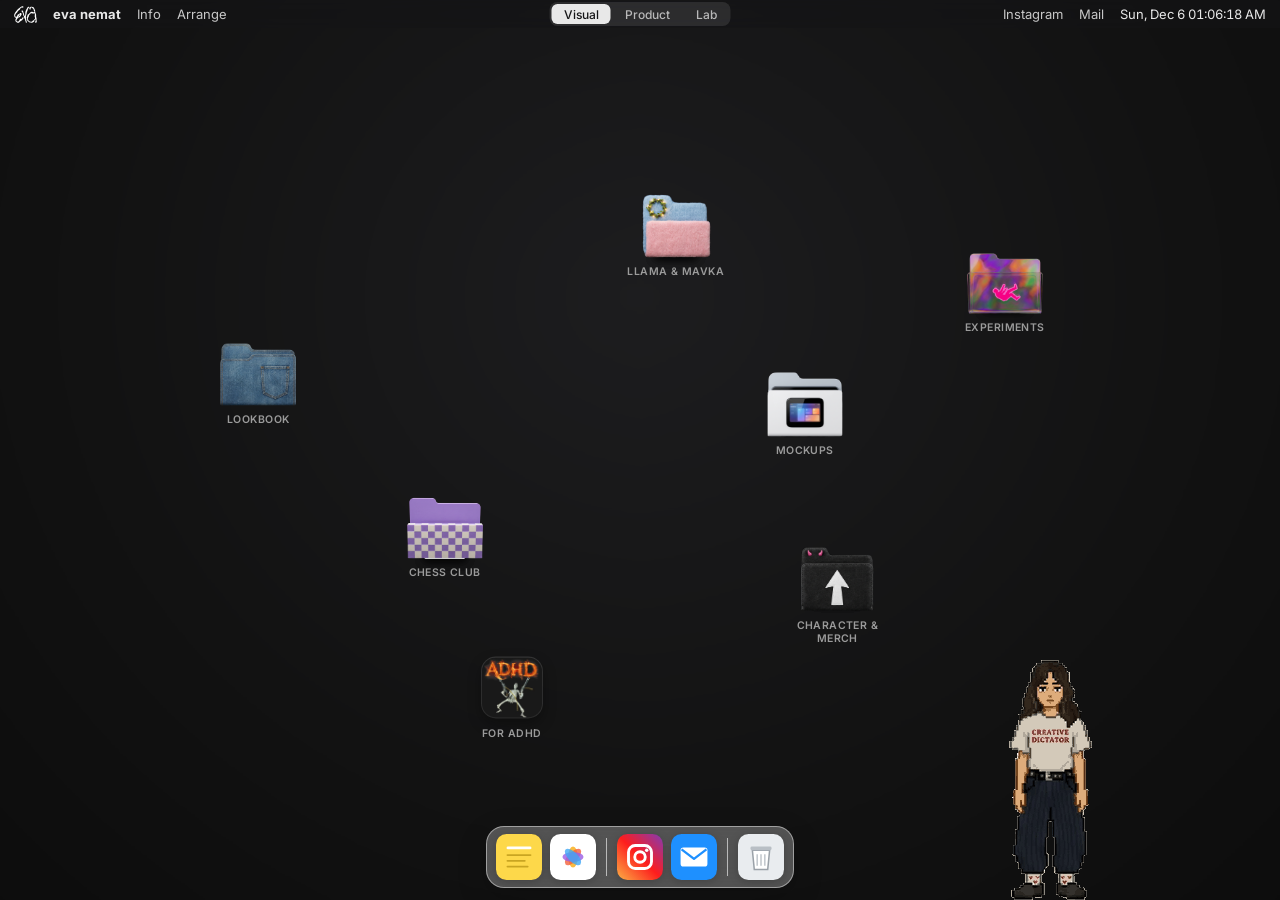
==== commit 5daa4480: "Character takes questions at the end of a project on phones Scrolled to the end of a project, she wa" ====
--- a/index.html
+++ b/index.html
@@ -4,18 +4,18 @@
   <meta charset="UTF-8" />
   <meta name="viewport" content="width=device-width, initial-scale=1, viewport-fit=cover" />
   <title>Portfolio</title>
-  <link rel="icon" type="image/svg+xml" href="assets/favicon.svg?v=2026-10-24.3" />
+  <link rel="icon" type="image/svg+xml" href="assets/favicon.svg?v=2026-10-24.4" />
   <link rel="preconnect" href="https://fonts.googleapis.com" />
   <link href="https://fonts.googleapis.com/css2?family=Inter:wght@400;500;600;700&display=swap" rel="stylesheet" />
   <!-- bump every ?v= on this page whenever the code or sprites change, so browsers fetch the new ones -->
-  <link rel="stylesheet" href="styles.css?v=2026-10-24.3" />
+  <link rel="stylesheet" href="styles.css?v=2026-10-24.4" />
 </head>
 <body>
   <div class="wallpaper" id="wallpaper"></div>
 
   <header class="menubar">
     <div class="menubar-left">
-      <img class="menubar-logo" src="assets/logo-mark.svg?v=2026-10-24.3" alt="eva nemat" />
+      <img class="menubar-logo" src="assets/logo-mark.svg?v=2026-10-24.4" alt="eva nemat" />
       <strong id="siteName">Portfolio</strong>
       <button class="menubar-item" data-open="about">Info</button>
       <button class="menubar-item" data-open="arrange">Arrange</button>
@@ -52,10 +52,10 @@
 
   <div class="windows" id="windows"></div>
 
-  <script src="projects.js?v=2026-10-24.3"></script>
-  <script src="app.js?v=2026-10-24.3"></script>
-  <script src="mobile.js?v=2026-10-24.3"></script>
-  <script src="phone-buddy.js?v=2026-10-24.3"></script>
-  <script src="character.js?v=2026-10-24.3"></script>
+  <script src="projects.js?v=2026-10-24.4"></script>
+  <script src="app.js?v=2026-10-24.4"></script>
+  <script src="mobile.js?v=2026-10-24.4"></script>
+  <script src="phone-buddy.js?v=2026-10-24.4"></script>
+  <script src="character.js?v=2026-10-24.4"></script>
 </body>
 </html>
--- a/styles.css
+++ b/styles.css
@@ -758,6 +758,51 @@
   .pb { position: absolute; left: 0; top: 0; background-repeat: no-repeat; image-rendering: pixelated; will-change: transform; }
   .pb-ward { transform-origin: 50% 100%; }
   .pb-her { z-index: 1; }
+  /* questions about the project beside her once the page is scrolled to the end (phone-buddy.js) */
+  .sheet.has-stage.has-qa .sheet-scroll { padding-bottom: calc(env(safe-area-inset-bottom) + 300px); }
+  .pb-qa {
+    position: absolute;
+    right: 12px;
+    z-index: 3;
+    display: flex;
+    flex-direction: column;
+    align-items: flex-start;
+    gap: 7px;
+    pointer-events: none;
+    opacity: 0;
+    transform: translateY(8px);
+    transition: opacity .2s, transform .2s;
+    font: 600 13px/1.35 ui-monospace, "SF Mono", Menlo, monospace;
+  }
+  .pb-qa.show { opacity: 1; transform: none; }
+  .pb-qa.show button { pointer-events: auto; }
+  .pb-qa button, .pb-qa .say {
+    margin: 0;
+    padding: 7px 10px 8px;
+    font: inherit;
+    text-align: left;
+    color: #111;
+    background: #fff;
+    border: 3px solid #111;
+    box-shadow: 3px 3px 0 #111;
+    -webkit-tap-highlight-color: transparent;
+  }
+  .pb-qa button:active { transform: translate(2px, 2px); box-shadow: 1px 1px 0 #111; background: #fff3a6; }
+  .pb-qa .say { position: relative; width: 100%; font-weight: 500; min-height: 1.35em; }
+  /* pixel tail pointing back at her */
+  .pb-qa .say::before {
+    content: "";
+    position: absolute;
+    top: 8px;
+    left: -9px;
+    width: 9px;
+    height: 9px;
+    background: #fff;
+    border: 3px solid #111;
+    border-top: 0;
+    border-right: 0;
+    transform: skewX(-35deg);
+  }
   /* room under the gallery so its last picture scrolls clear of her */
   .sheet.has-stage .sheet-scroll { padding-bottom: calc(env(safe-area-inset-bottom) + 170px); }
 
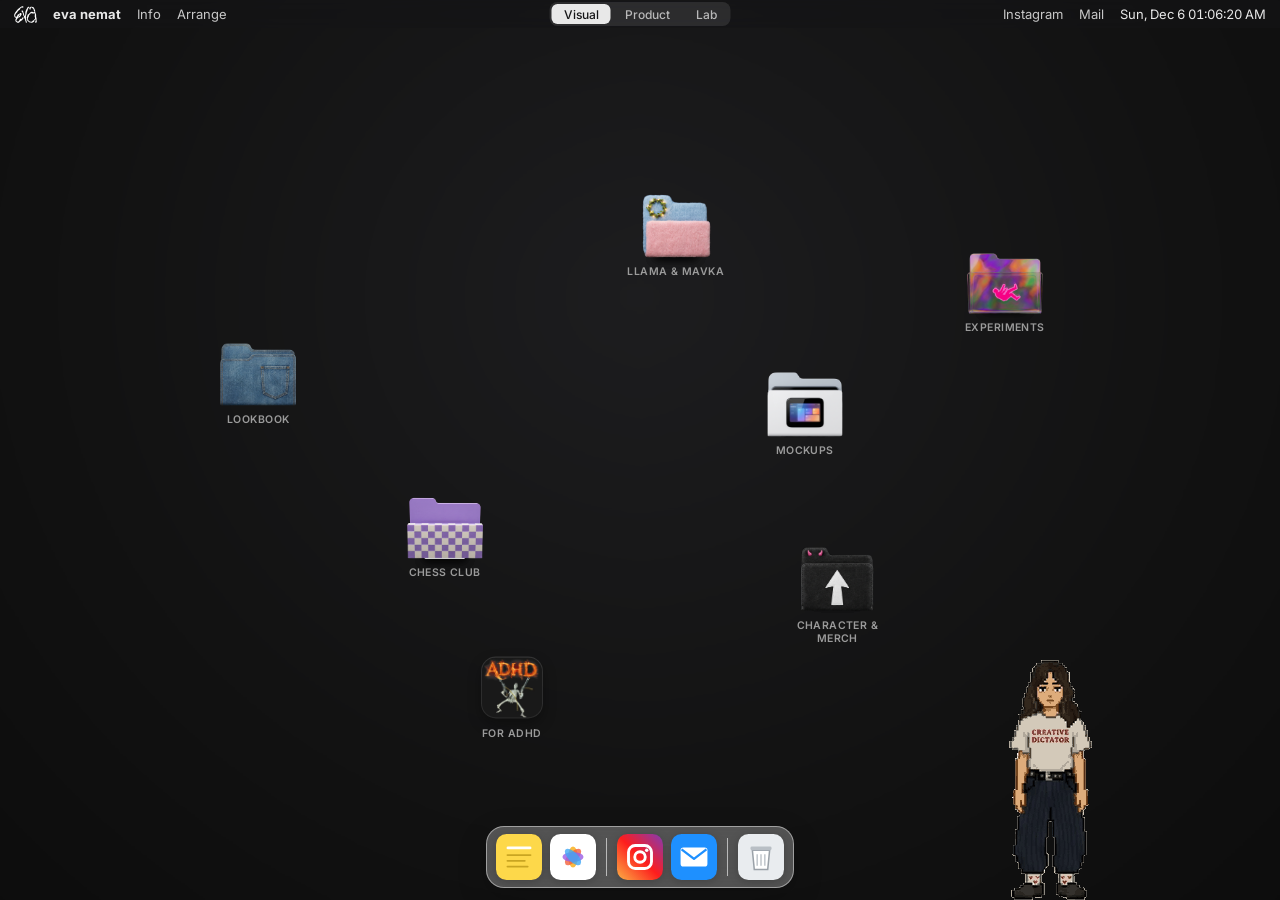
==== commit 890c68f4: "Add a Block Blast-style puzzle under the for ADHD video on phones Co-Authored-By: Claude Opus 5.5 (1" ====
--- a/index.html
+++ b/index.html
@@ -4,18 +4,18 @@
   <meta charset="UTF-8" />
   <meta name="viewport" content="width=device-width, initial-scale=1, viewport-fit=cover" />
   <title>Portfolio</title>
-  <link rel="icon" type="image/svg+xml" href="assets/favicon.svg?v=2026-10-24.4" />
+  <link rel="icon" type="image/svg+xml" href="assets/favicon.svg?v=2026-10-24.5" />
   <link rel="preconnect" href="https://fonts.googleapis.com" />
   <link href="https://fonts.googleapis.com/css2?family=Inter:wght@400;500;600;700&display=swap" rel="stylesheet" />
   <!-- bump every ?v= on this page whenever the code or sprites change, so browsers fetch the new ones -->
-  <link rel="stylesheet" href="styles.css?v=2026-10-24.4" />
+  <link rel="stylesheet" href="styles.css?v=2026-10-24.5" />
 </head>
 <body>
   <div class="wallpaper" id="wallpaper"></div>
 
   <header class="menubar">
     <div class="menubar-left">
-      <img class="menubar-logo" src="assets/logo-mark.svg?v=2026-10-24.4" alt="eva nemat" />
+      <img class="menubar-logo" src="assets/logo-mark.svg?v=2026-10-24.5" alt="eva nemat" />
       <strong id="siteName">Portfolio</strong>
       <button class="menubar-item" data-open="about">Info</button>
       <button class="menubar-item" data-open="arrange">Arrange</button>
@@ -52,10 +52,11 @@
 
   <div class="windows" id="windows"></div>
 
-  <script src="projects.js?v=2026-10-24.4"></script>
-  <script src="app.js?v=2026-10-24.4"></script>
-  <script src="mobile.js?v=2026-10-24.4"></script>
-  <script src="phone-buddy.js?v=2026-10-24.4"></script>
-  <script src="character.js?v=2026-10-24.4"></script>
+  <script src="projects.js?v=2026-10-24.5"></script>
+  <script src="app.js?v=2026-10-24.5"></script>
+  <script src="blockblast.js?v=2026-10-24.5"></script>
+  <script src="mobile.js?v=2026-10-24.5"></script>
+  <script src="phone-buddy.js?v=2026-10-24.5"></script>
+  <script src="character.js?v=2026-10-24.5"></script>
 </body>
 </html>
--- a/styles.css
+++ b/styles.css
@@ -720,6 +720,72 @@
   .app-video { min-height: 100%; display: flex; flex-direction: column; justify-content: center; gap: 16px; }
   .app-video .player { display: block; margin: 0 -16px; width: calc(100% + 32px); aspect-ratio: 16 / 9; border: 0; background: #000; }
   .app-video h1 { font-size: 22px; }
+  .app-video.with-game { justify-content: flex-start; }
+
+  /* the block puzzle under the for ADHD video (blockblast.js) */
+  .bb { --gap: 3px; display: flex; flex-direction: column; gap: 14px; margin-top: 6px; user-select: none; -webkit-user-select: none; -webkit-touch-callout: none; }
+  .bb-head { display: flex; align-items: center; gap: 12px; }
+  .bb-label { flex: 1; font-size: 12px; font-weight: 600; letter-spacing: .06em; line-height: 1.35; text-transform: uppercase; color: rgba(255, 255, 255, .5); }
+  .bb-score { min-width: 1.5em; font-size: 34px; font-weight: 700; letter-spacing: -.03em; line-height: 1; text-align: right; font-variant-numeric: tabular-nums; }
+  .bb-head-side { display: flex; flex-direction: column; align-items: flex-end; gap: 6px; }
+  .bb-head-side span { font-size: 12px; color: rgba(255, 255, 255, .5); font-variant-numeric: tabular-nums; }
+  .bb-restart { padding: 9px 14px; border-radius: 999px; background: rgba(255, 255, 255, .12); font-size: 15px; font-weight: 600; color: var(--accent); }
+  .bb-board {
+    position: relative;
+    display: grid;
+    grid-template-columns: repeat(8, 1fr);
+    gap: var(--gap);
+    width: 100%;
+    max-width: min(420px, calc(100svh - env(safe-area-inset-top) - env(safe-area-inset-bottom) - 300px));
+    min-width: 260px;
+    align-self: center;
+    aspect-ratio: 1;
+    padding: var(--gap);
+    border-radius: 16px;
+    background: #1a1a22;
+    box-shadow: inset 0 0 0 1px rgba(255, 255, 255, .06);
+    touch-action: none;
+  }
+  .bb-cell { border-radius: 5px; background: rgba(255, 255, 255, .05); transition: background .12s; }
+  /* a block: flat colour with a light top edge and a darker bottom, like a little tile */
+  .bb-cell.on, .bb-block {
+    box-shadow: inset 0 3px 0 rgba(255, 255, 255, .35), inset 0 -3px 0 rgba(0, 0, 0, .25), inset 0 0 0 1px rgba(0, 0, 0, .15);
+  }
+  .bb-cell.hint { background: var(--c); opacity: .45; }
+  .bb-cell.clearing { background: var(--c) !important; opacity: 1; filter: brightness(1.25); }
+  .bb-cell.burst { animation: bb-burst .36s ease-out; }
+  @keyframes bb-burst { 0% { background: #fff; transform: scale(1.1); } 100% { transform: scale(.6); opacity: .2; } }
+  .bb-tray { display: grid; grid-template-columns: repeat(3, 1fr); height: 120px; touch-action: none; }
+  .bb-slot { display: flex; align-items: center; justify-content: center; cursor: grab; }
+  .bb-slot.lifted .bb-piece { opacity: 0; }
+  .bb-piece { position: relative; display: block; flex: none; transition: opacity .15s; }
+  .bb-piece.stuck { opacity: .3; }
+  .bb-block { position: absolute; width: calc(var(--s) - 2px); height: calc(var(--s) - 2px); border-radius: calc(var(--s) / 5); background: var(--c); }
+  .bb-drag { position: fixed; left: 0; top: 0; z-index: 200; pointer-events: none; filter: drop-shadow(0 10px 18px rgba(0, 0, 0, .5)); }
+  .bb-drag .bb-block { width: calc(var(--s) - var(--gap, 3px)); height: calc(var(--s) - var(--gap, 3px)); }
+  .bb-pop {
+    position: absolute;
+    left: 50%; top: 40%;
+    z-index: 2;
+    transform: translate(-50%, -50%);
+    font-size: 24px; font-weight: 700; white-space: nowrap;
+    text-shadow: 0 2px 10px rgba(0, 0, 0, .7);
+    opacity: 0;
+    pointer-events: none;
+  }
+  .bb-pop.show { animation: bb-pop 1s ease-out; }
+  @keyframes bb-pop { 0% { opacity: 0; transform: translate(-50%, -30%) scale(.8); } 20% { opacity: 1; transform: translate(-50%, -50%) scale(1.05); } 70% { opacity: 1; } 100% { opacity: 0; transform: translate(-50%, -90%); } }
+  .bb-over {
+    position: absolute; inset: 0; z-index: 3;
+    display: none; flex-direction: column; align-items: center; justify-content: center; gap: 8px;
+    border-radius: 16px;
+    background: rgba(10, 10, 14, .78);
+    backdrop-filter: blur(6px); -webkit-backdrop-filter: blur(6px);
+  }
+  .bb-over.show { display: flex; animation: open .3s ease-out; }
+  .bb-over strong { font-size: 26px; }
+  .bb-over span { font-size: 15px; color: rgba(255, 255, 255, .7); }
+  .bb-over button { margin-top: 8px; padding: 12px 26px; border-radius: 999px; background: var(--accent); font-size: 17px; font-weight: 600; color: #fff; }
 
   .sheet-notes { --accent: #ffd60a; background: #1c1c1e; }
   .note-date { display: block; margin-bottom: 14px; text-align: center; font-size: 12.5px; color: rgba(255, 255, 255, .45); }
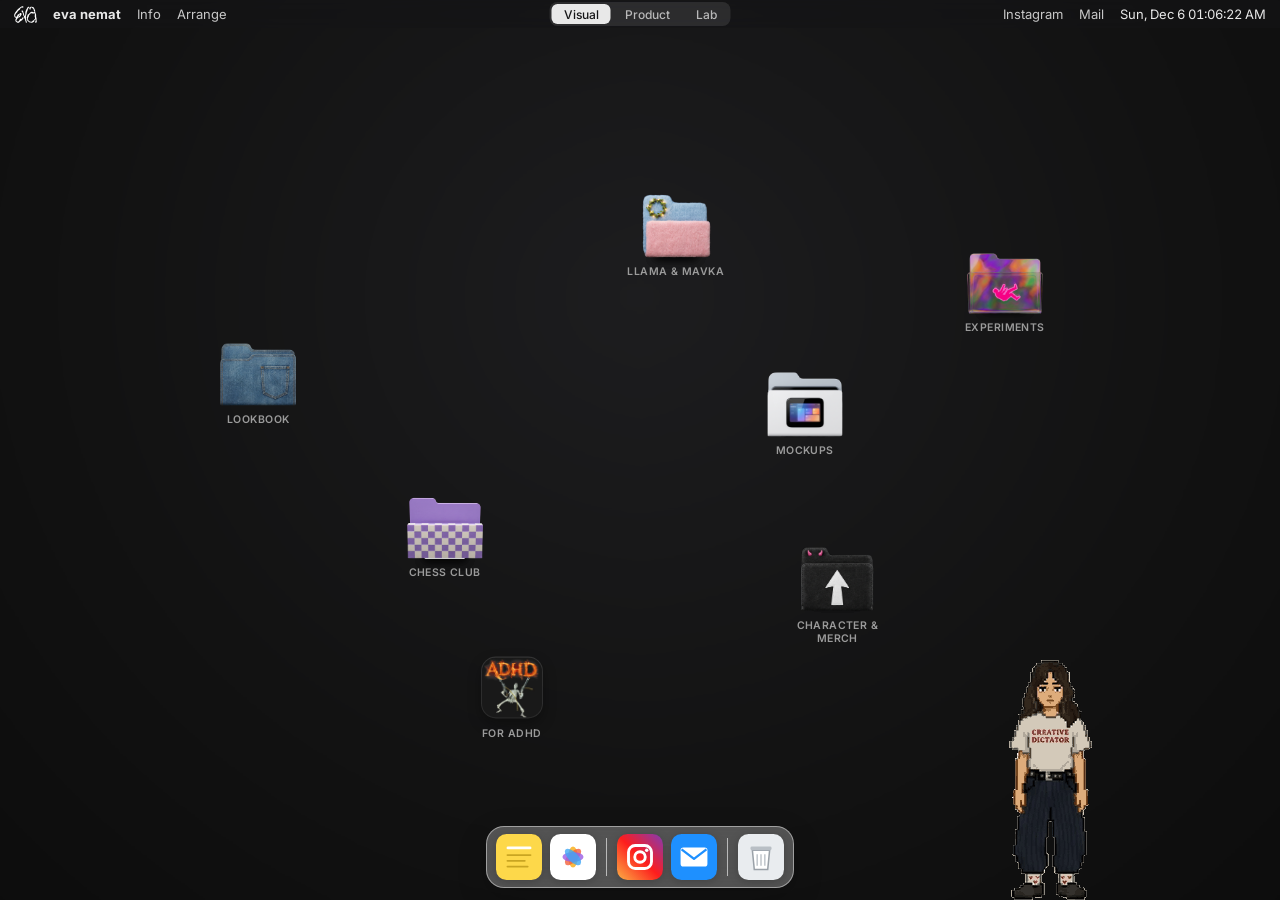
==== commit d417b058: "Open the block puzzle instead of the video in for ADHD on phones Co-Authored-By: Claude Opus 5.5 (1M" ====
--- a/index.html
+++ b/index.html
@@ -4,18 +4,18 @@
   <meta charset="UTF-8" />
   <meta name="viewport" content="width=device-width, initial-scale=1, viewport-fit=cover" />
   <title>Portfolio</title>
-  <link rel="icon" type="image/svg+xml" href="assets/favicon.svg?v=2026-10-24.5" />
+  <link rel="icon" type="image/svg+xml" href="assets/favicon.svg?v=2026-10-24.6" />
   <link rel="preconnect" href="https://fonts.googleapis.com" />
   <link href="https://fonts.googleapis.com/css2?family=Inter:wght@400;500;600;700&display=swap" rel="stylesheet" />
   <!-- bump every ?v= on this page whenever the code or sprites change, so browsers fetch the new ones -->
-  <link rel="stylesheet" href="styles.css?v=2026-10-24.5" />
+  <link rel="stylesheet" href="styles.css?v=2026-10-24.6" />
 </head>
 <body>
   <div class="wallpaper" id="wallpaper"></div>
 
   <header class="menubar">
     <div class="menubar-left">
-      <img class="menubar-logo" src="assets/logo-mark.svg?v=2026-10-24.5" alt="eva nemat" />
+      <img class="menubar-logo" src="assets/logo-mark.svg?v=2026-10-24.6" alt="eva nemat" />
       <strong id="siteName">Portfolio</strong>
       <button class="menubar-item" data-open="about">Info</button>
       <button class="menubar-item" data-open="arrange">Arrange</button>
@@ -52,11 +52,11 @@
 
   <div class="windows" id="windows"></div>
 
-  <script src="projects.js?v=2026-10-24.5"></script>
-  <script src="app.js?v=2026-10-24.5"></script>
-  <script src="blockblast.js?v=2026-10-24.5"></script>
-  <script src="mobile.js?v=2026-10-24.5"></script>
-  <script src="phone-buddy.js?v=2026-10-24.5"></script>
-  <script src="character.js?v=2026-10-24.5"></script>
+  <script src="projects.js?v=2026-10-24.6"></script>
+  <script src="app.js?v=2026-10-24.6"></script>
+  <script src="blockblast.js?v=2026-10-24.6"></script>
+  <script src="mobile.js?v=2026-10-24.6"></script>
+  <script src="phone-buddy.js?v=2026-10-24.6"></script>
+  <script src="character.js?v=2026-10-24.6"></script>
 </body>
 </html>
--- a/styles.css
+++ b/styles.css
@@ -722,7 +722,7 @@
   .app-video h1 { font-size: 22px; }
   .app-video.with-game { justify-content: flex-start; }
 
-  /* the block puzzle under the for ADHD video (blockblast.js) */
+  /* the block puzzle in for ADHD on the phone (blockblast.js) */
   .bb { --gap: 3px; display: flex; flex-direction: column; gap: 14px; margin-top: 6px; user-select: none; -webkit-user-select: none; -webkit-touch-callout: none; }
   .bb-head { display: flex; align-items: center; gap: 12px; }
   .bb-label { flex: 1; font-size: 12px; font-weight: 600; letter-spacing: .06em; line-height: 1.35; text-transform: uppercase; color: rgba(255, 255, 255, .5); }
@@ -736,7 +736,7 @@
     grid-template-columns: repeat(8, 1fr);
     gap: var(--gap);
     width: 100%;
-    max-width: min(420px, calc(100svh - env(safe-area-inset-top) - env(safe-area-inset-bottom) - 300px));
+    max-width: min(420px, calc(100svh - env(safe-area-inset-top) - env(safe-area-inset-bottom) - 330px));
     min-width: 260px;
     align-self: center;
     aspect-ratio: 1;
